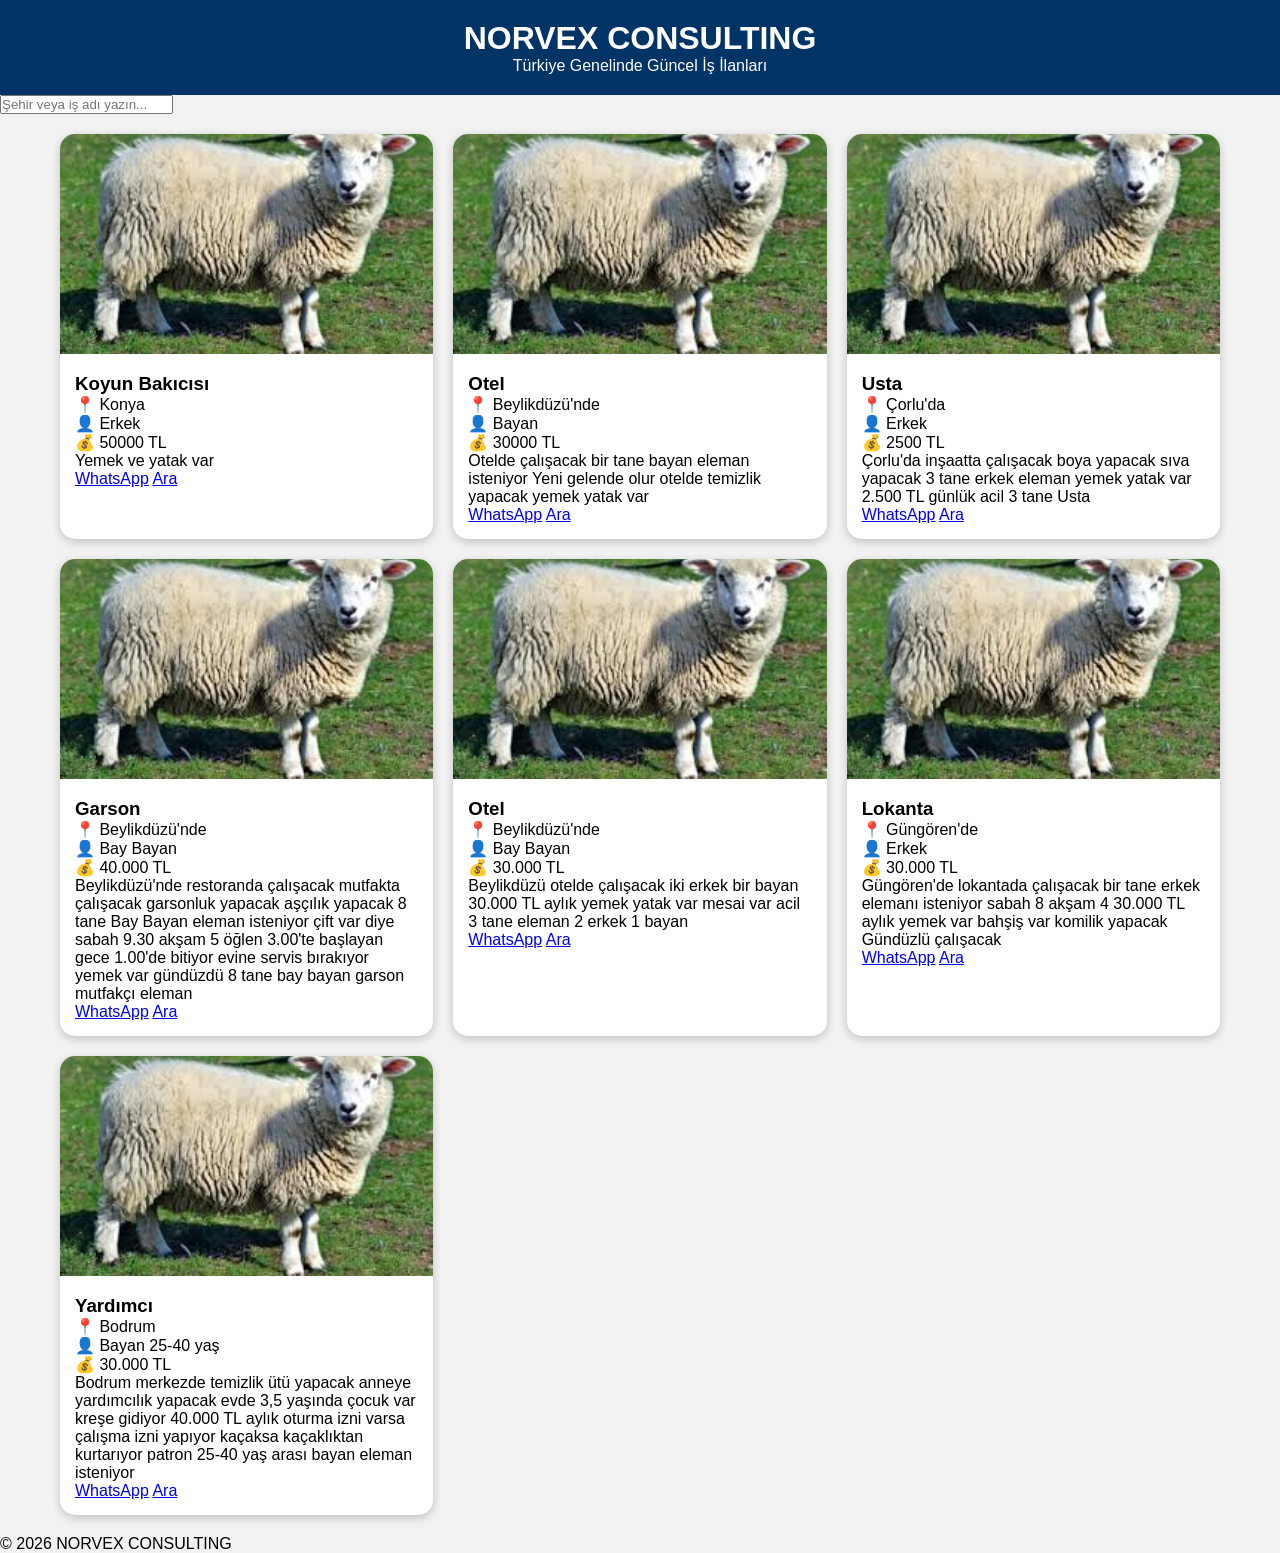
==== index.html @ ffcbeebf "Add files via upload" ====
<!DOCTYPE html>
<html lang="tr">
<head>

<meta charset="UTF-8">
<meta name="viewport" content="width=device-width, initial-scale=1.0">

<title>NORVEX Consulting - İş İlanları</title>

<link rel="stylesheet" href="style.css">
<link rel="icon" href="images/logo.png">

</head>

<body>

<header>
    <h1>NORVEX CONSULTING</h1>
    <p>Türkiye Genelinde Güncel İş İlanları</p>
</header>

<section>
    <input type="text" id="searchInput" placeholder="Şehir veya iş adı yazın...">
</section>

<section>
    <div id="jobs-container"></div>
</section>

<footer>
    <p>© 2026 NORVEX CONSULTING</p>
</footer>

<!-- 🔥 JOB DATA (HERE IS IMPORTANT PART) -->
<script>
const jobs = [
  {
    id: 1,
    title: "Koyun Bakıcısı",
    city: "Konya",
    cinsiyet: "Erkek",
    salary: "50000 TL",
    phone: "05550777172",
    phone2: "05380685304",
    whatsapp: "905550777172",
    description: "Yemek ve yatak var",
    image: "images/koyun.jpg"
  },
  {
    id: 2,
    title: "Otel",
    city: "Beylikdüzü'nde",
    cinsiyet: "Bayan",
    salary: "30000 TL",
    phone: "05550777172",
    phone2: "05380685304",
    whatsapp: "905550777172",
    description: "Otelde çalışacak bir tane bayan eleman isteniyor Yeni gelende olur otelde temizlik yapacak yemek yatak var",
    image: "images/koyun.jpg"
  },
  {
    id: 3,
    title: "Usta",
    city: "Çorlu'da",
    cinsiyet: "Erkek",
    salary: "2500 TL",
    phone: "05550777172",
    phone2: "05380685304",
    whatsapp: "905550777172",
    description: "Çorlu'da inşaatta çalışacak boya yapacak sıva yapacak 3 tane erkek eleman yemek yatak var 2.500 TL günlük acil 3 tane Usta",
    image: "images/koyun.jpg"
  },
  {
    id: 4,
    title: "Garson",
    city: "Beylikdüzü'nde",
    cinsiyet: "Bay Bayan",
    salary: "40.000 TL",
    phone: "05550777172",
    phone2: "05380685304",
    whatsapp: "905550777172",
    description: "Beylikdüzü'nde restoranda çalışacak mutfakta çalışacak garsonluk yapacak aşçılık yapacak 8 tane Bay Bayan eleman isteniyor çift var diye sabah 9.30 akşam 5 öğlen 3.00'te başlayan gece 1.00'de bitiyor evine servis bırakıyor yemek var gündüzdü 8 tane bay bayan garson mutfakçı eleman",
    image: "images/koyun.jpg"
  },
  {
    id: 5,
    title: "Otel",
    city: "Beylikdüzü'nde",
    cinsiyet: "Bay Bayan",
    salary: "30.000 TL",
    phone: "05550777172",
    phone2: "05380685304",
    whatsapp: "905550777172",
    description: "Beylikdüzü otelde çalışacak iki erkek bir bayan 30.000 TL aylık yemek yatak var mesai var acil 3 tane eleman 2 erkek 1 bayan",
    image: "images/koyun.jpg"
  },
  {
    id: 6,
    title: "Lokanta",
    city: "Güngören'de",
    cinsiyet: "Erkek",
    salary: "30.000 TL",
    phone: "05550777172",
    phone2: "05380685304",
    whatsapp: "905550777172",
    description: "Güngören'de lokantada çalışacak bir tane erkek elemanı isteniyor sabah 8 akşam 4   30.000 TL aylık yemek var bahşiş var komilik yapacak Gündüzlü çalışacak",
    image: "images/koyun.jpg"
  },
  {
    id: 7,
    title: "Yardımcı",
    city: "Bodrum",
    cinsiyet: "Bayan 25-40 yaş",
    salary: "30.000 TL",
    phone: "05550777172",
    phone2: "05380685304",
    whatsapp: "905550777172",
    description: "Bodrum merkezde temizlik ütü yapacak anneye yardımcılık yapacak evde 3,5 yaşında çocuk var kreşe gidiyor 40.000 TL aylık oturma izni varsa çalışma izni yapıyor kaçaksa kaçaklıktan kurtarıyor patron 25-40 yaş arası bayan eleman isteniyor",
    image: "images/koyun.jpg"
  }
];
</script>

<script src="script.js"></script>

</body>
</html>
---- style.css ----
*{
margin:0;
padding:0;
box-sizing:border-box;
font-family:Arial, sans-serif;
}

body{
background:#f2f2f2;
}

header{
background:#003366;
color:white;
text-align:center;
padding:20px;
}

header h1{
font-size:32px;
}

.search-box{
padding:15px;
}

.search-box input{
width:100%;
padding:12px;
border-radius:8px;
border:1px solid #ccc;
font-size:16px;
}

#jobs-container{
max-width:1200px;
margin:auto;
display:grid;
grid-template-columns:repeat(auto-fit,minmax(300px,1fr));
gap:20px;
padding:20px;
}

.job-card{
background:white;
border-radius:15px;
overflow:hidden;
box-shadow:0 3px 10px rgba(0,0,0,0.2);
}

.job-card img{
width:100%;
height:220px;
object-fit:cover;
}

.job-content{
padding:15px;
}

.job-title{
font-size:22px;
font-weight:bold;
margin-bottom:10px;
}

.job-info{
margin:8px 0;
}

.salary{
color:green;
font-weight:bold;
font-size:20px;
}

.buttons{
margin-top:15px;
display:flex;
gap:10px;
}

.btn{
flex:1;
text-align:center;
text-decoration:none;
color:white;
padding:10px;
border-radius:8px;
}

.whatsapp{
background:#25D366;
}

.call{
background:#003366;
}

@media(max-width:600px){

header h1{
font-size:24px;
}

.job-card img{
height:180px;
}

}
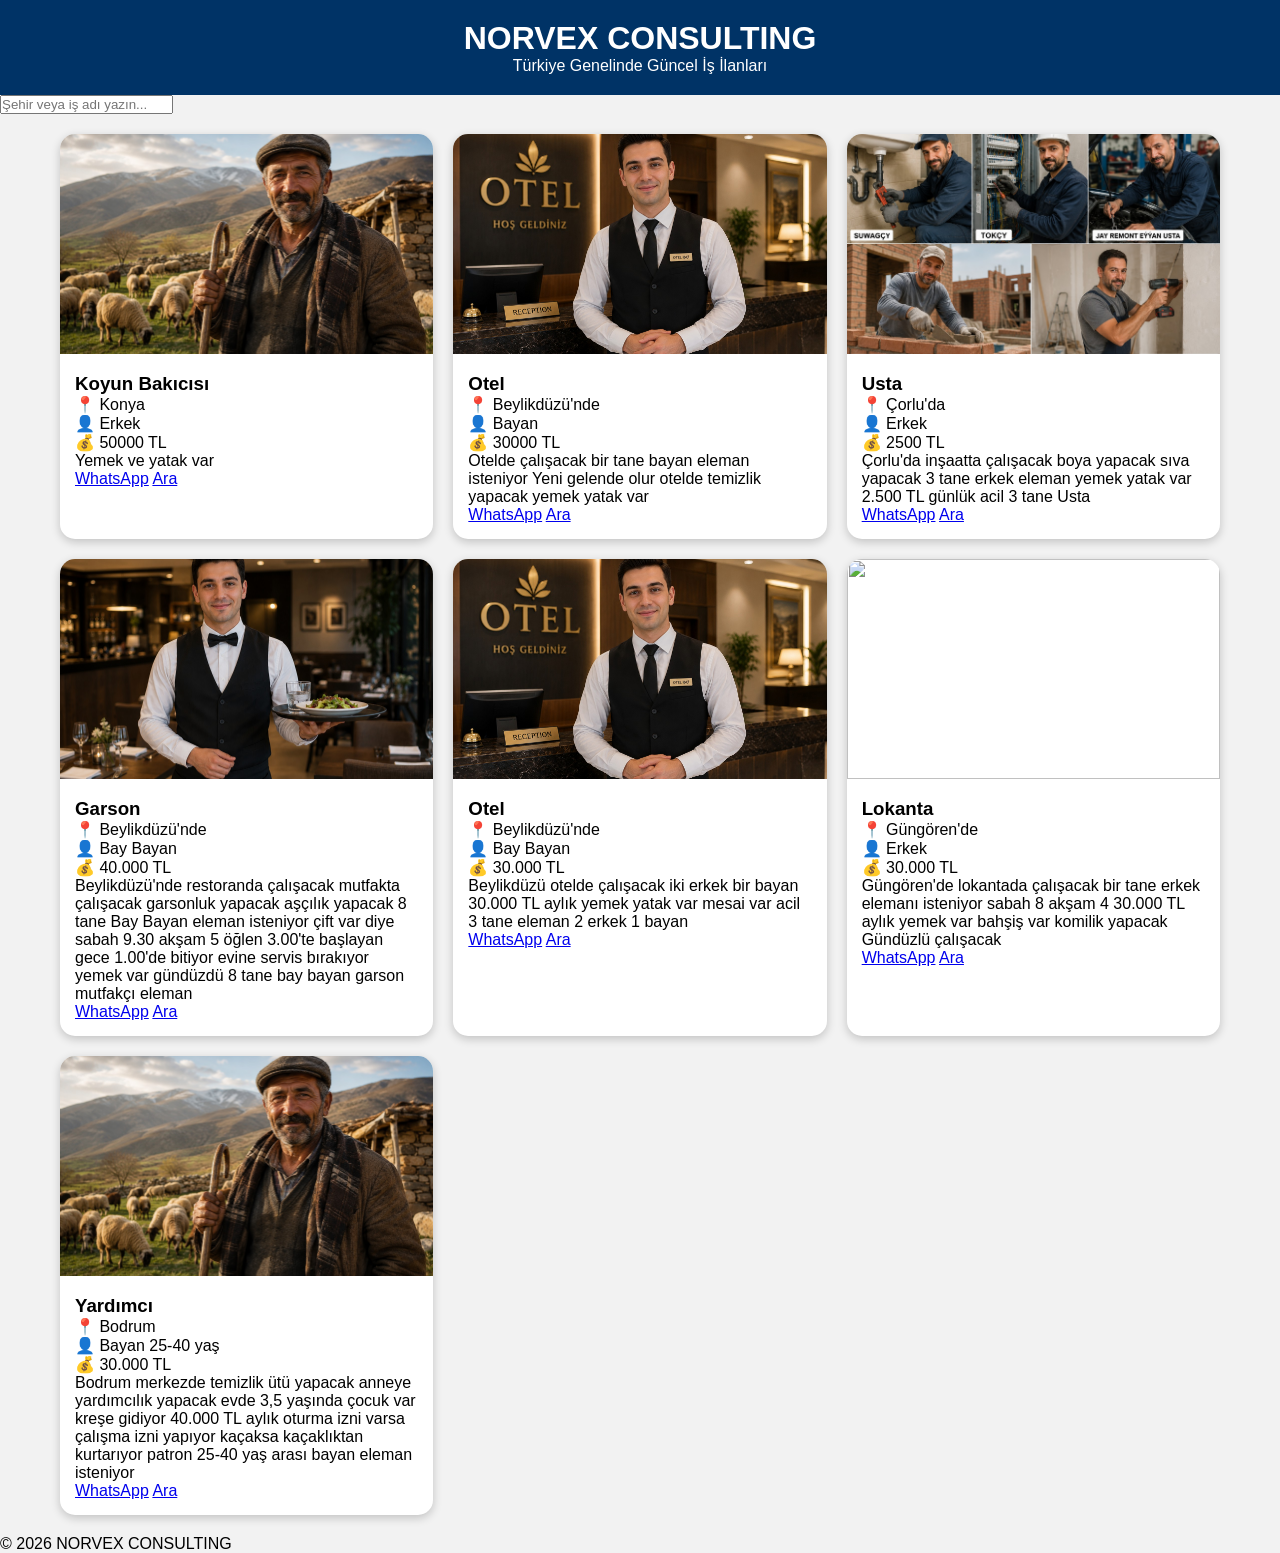
==== commit ab394568: "Update index.html" ====
--- a/index.html
+++ b/index.html
@@ -56,7 +56,7 @@
     phone2: "05380685304",
     whatsapp: "905550777172",
     description: "Otelde çalışacak bir tane bayan eleman isteniyor Yeni gelende olur otelde temizlik yapacak yemek yatak var",
-    image: "images/koyun.jpg"
+    image: "images/otel.jpg"
   },
   {
     id: 3,
@@ -68,7 +68,7 @@
     phone2: "05380685304",
     whatsapp: "905550777172",
     description: "Çorlu'da inşaatta çalışacak boya yapacak sıva yapacak 3 tane erkek eleman yemek yatak var 2.500 TL günlük acil 3 tane Usta",
-    image: "images/koyun.jpg"
+    image: "images/usta.jpg"
   },
   {
     id: 4,
@@ -80,7 +80,7 @@
     phone2: "05380685304",
     whatsapp: "905550777172",
     description: "Beylikdüzü'nde restoranda çalışacak mutfakta çalışacak garsonluk yapacak aşçılık yapacak 8 tane Bay Bayan eleman isteniyor çift var diye sabah 9.30 akşam 5 öğlen 3.00'te başlayan gece 1.00'de bitiyor evine servis bırakıyor yemek var gündüzdü 8 tane bay bayan garson mutfakçı eleman",
-    image: "images/koyun.jpg"
+    image: "images/garson.jpg"
   },
   {
     id: 5,
@@ -92,7 +92,7 @@
     phone2: "05380685304",
     whatsapp: "905550777172",
     description: "Beylikdüzü otelde çalışacak iki erkek bir bayan 30.000 TL aylık yemek yatak var mesai var acil 3 tane eleman 2 erkek 1 bayan",
-    image: "images/koyun.jpg"
+    image: "images/otel.jpg"
   },
   {
     id: 6,
@@ -104,7 +104,7 @@
     phone2: "05380685304",
     whatsapp: "905550777172",
     description: "Güngören'de lokantada çalışacak bir tane erkek elemanı isteniyor sabah 8 akşam 4   30.000 TL aylık yemek var bahşiş var komilik yapacak Gündüzlü çalışacak",
-    image: "images/koyun.jpg"
+    image: "images/lokanta.jpg"
   },
   {
     id: 7,
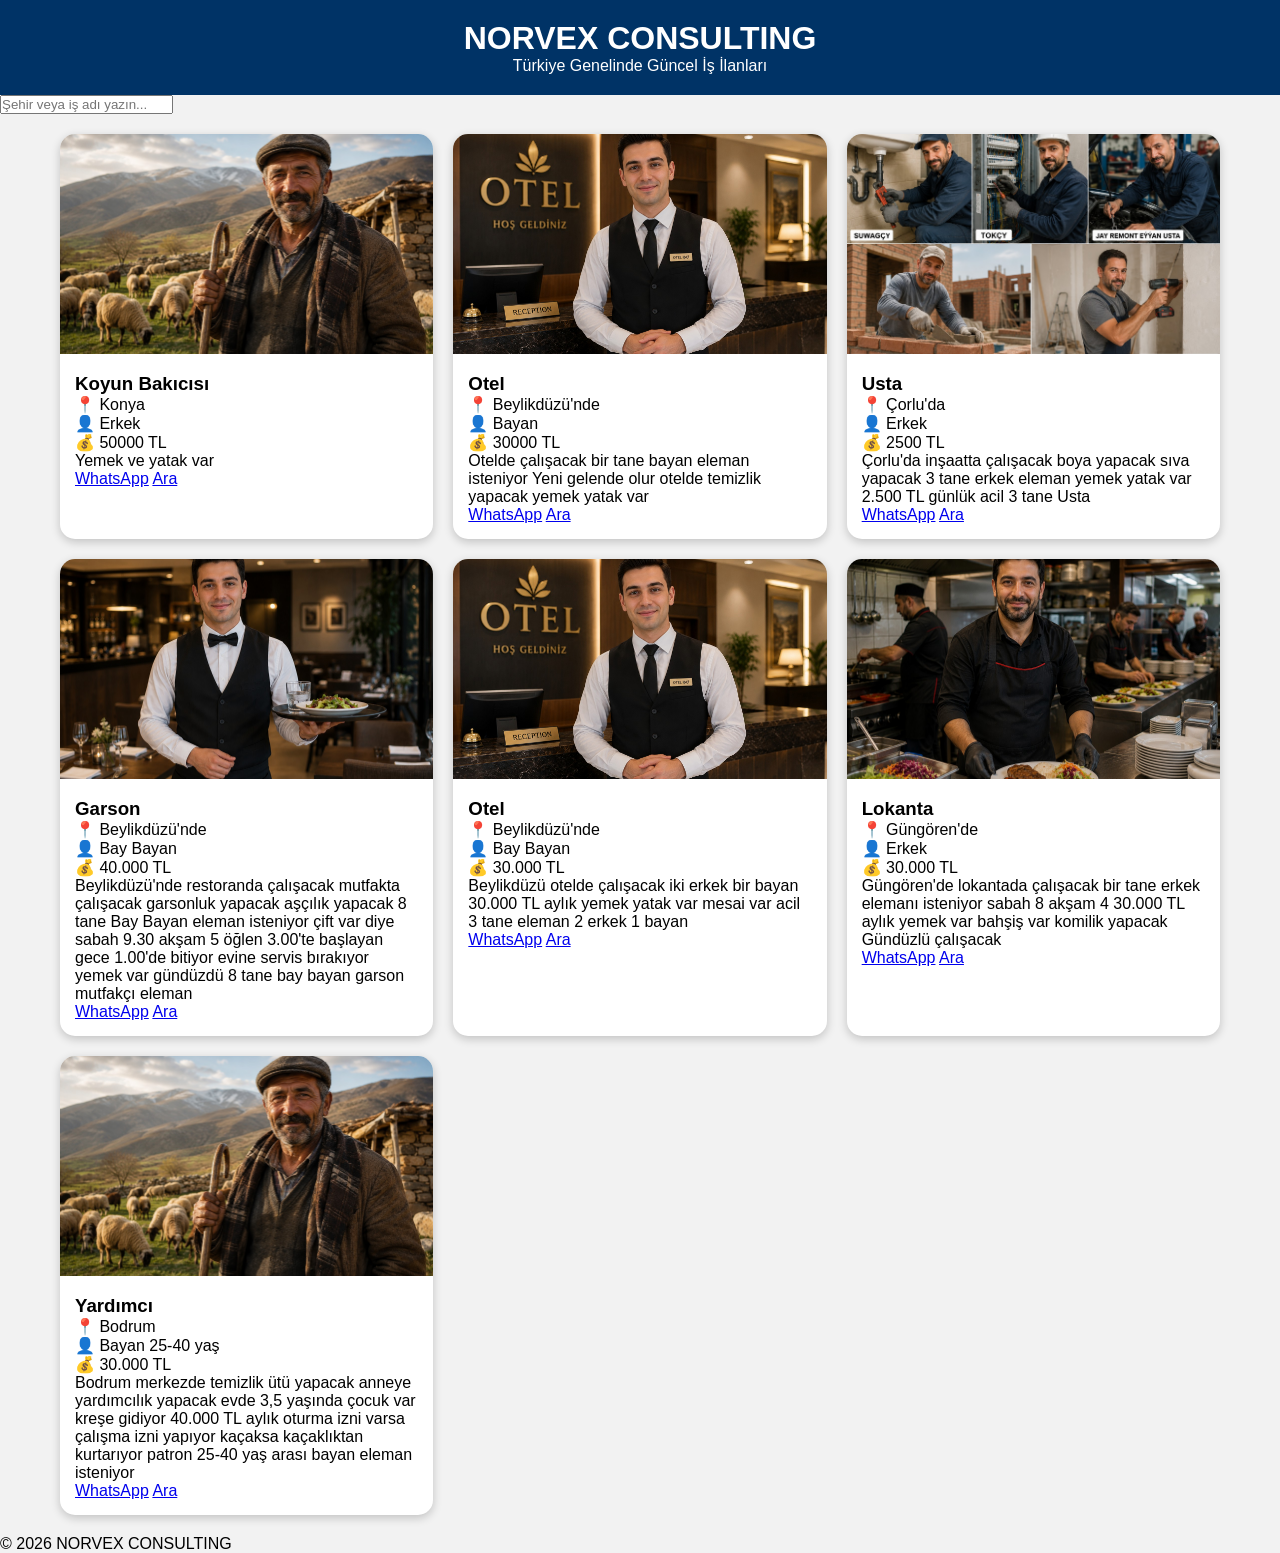
==== commit ccc20a91: "Update index.html" ====
--- a/index.html
+++ b/index.html
@@ -104,7 +104,7 @@
     phone2: "05380685304",
     whatsapp: "905550777172",
     description: "Güngören'de lokantada çalışacak bir tane erkek elemanı isteniyor sabah 8 akşam 4   30.000 TL aylık yemek var bahşiş var komilik yapacak Gündüzlü çalışacak",
-    image: "images/lokanta.jpg"
+    image: "images/Lokanta.jpg"
   },
   {
     id: 7,
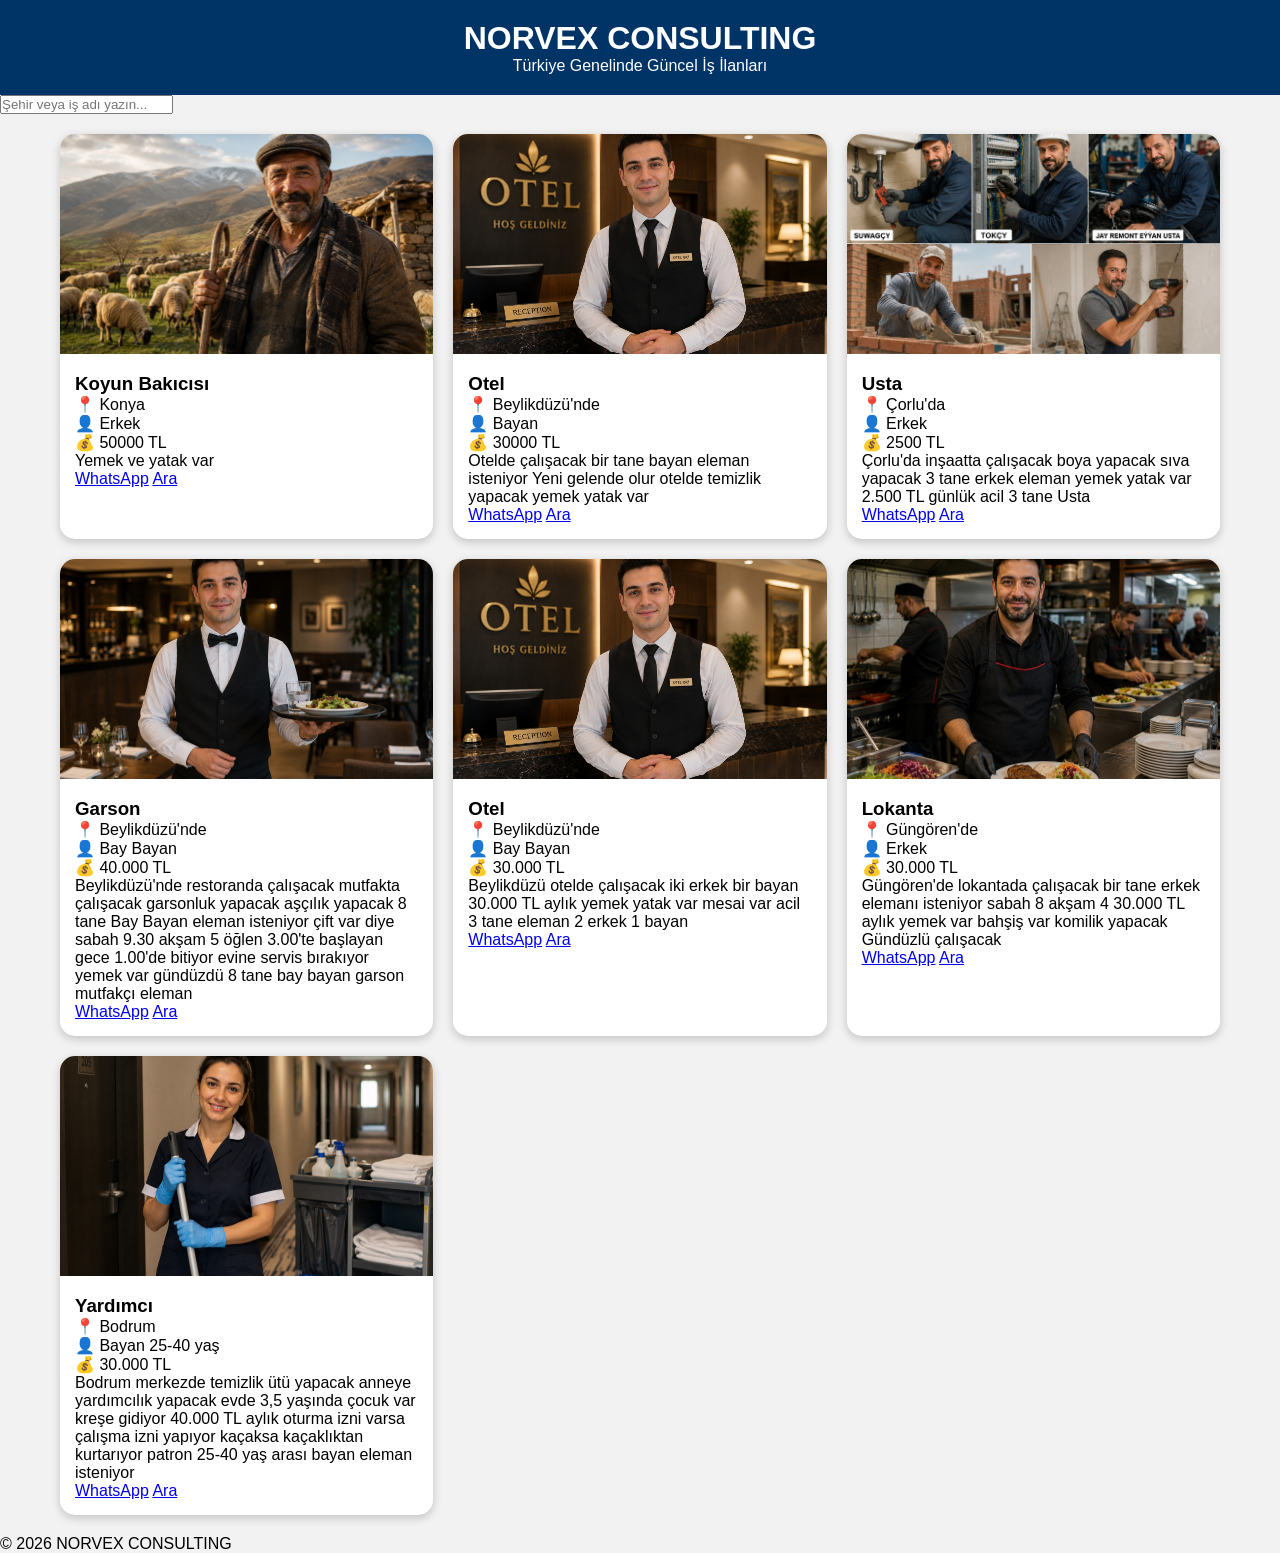
==== commit 726020df: "Update index.html" ====
--- a/index.html
+++ b/index.html
@@ -116,7 +116,7 @@
     phone2: "05380685304",
     whatsapp: "905550777172",
     description: "Bodrum merkezde temizlik ütü yapacak anneye yardımcılık yapacak evde 3,5 yaşında çocuk var kreşe gidiyor 40.000 TL aylık oturma izni varsa çalışma izni yapıyor kaçaksa kaçaklıktan kurtarıyor patron 25-40 yaş arası bayan eleman isteniyor",
-    image: "images/koyun.jpg"
+    image: "images/yardımcı.jpg"
   }
 ];
 </script>
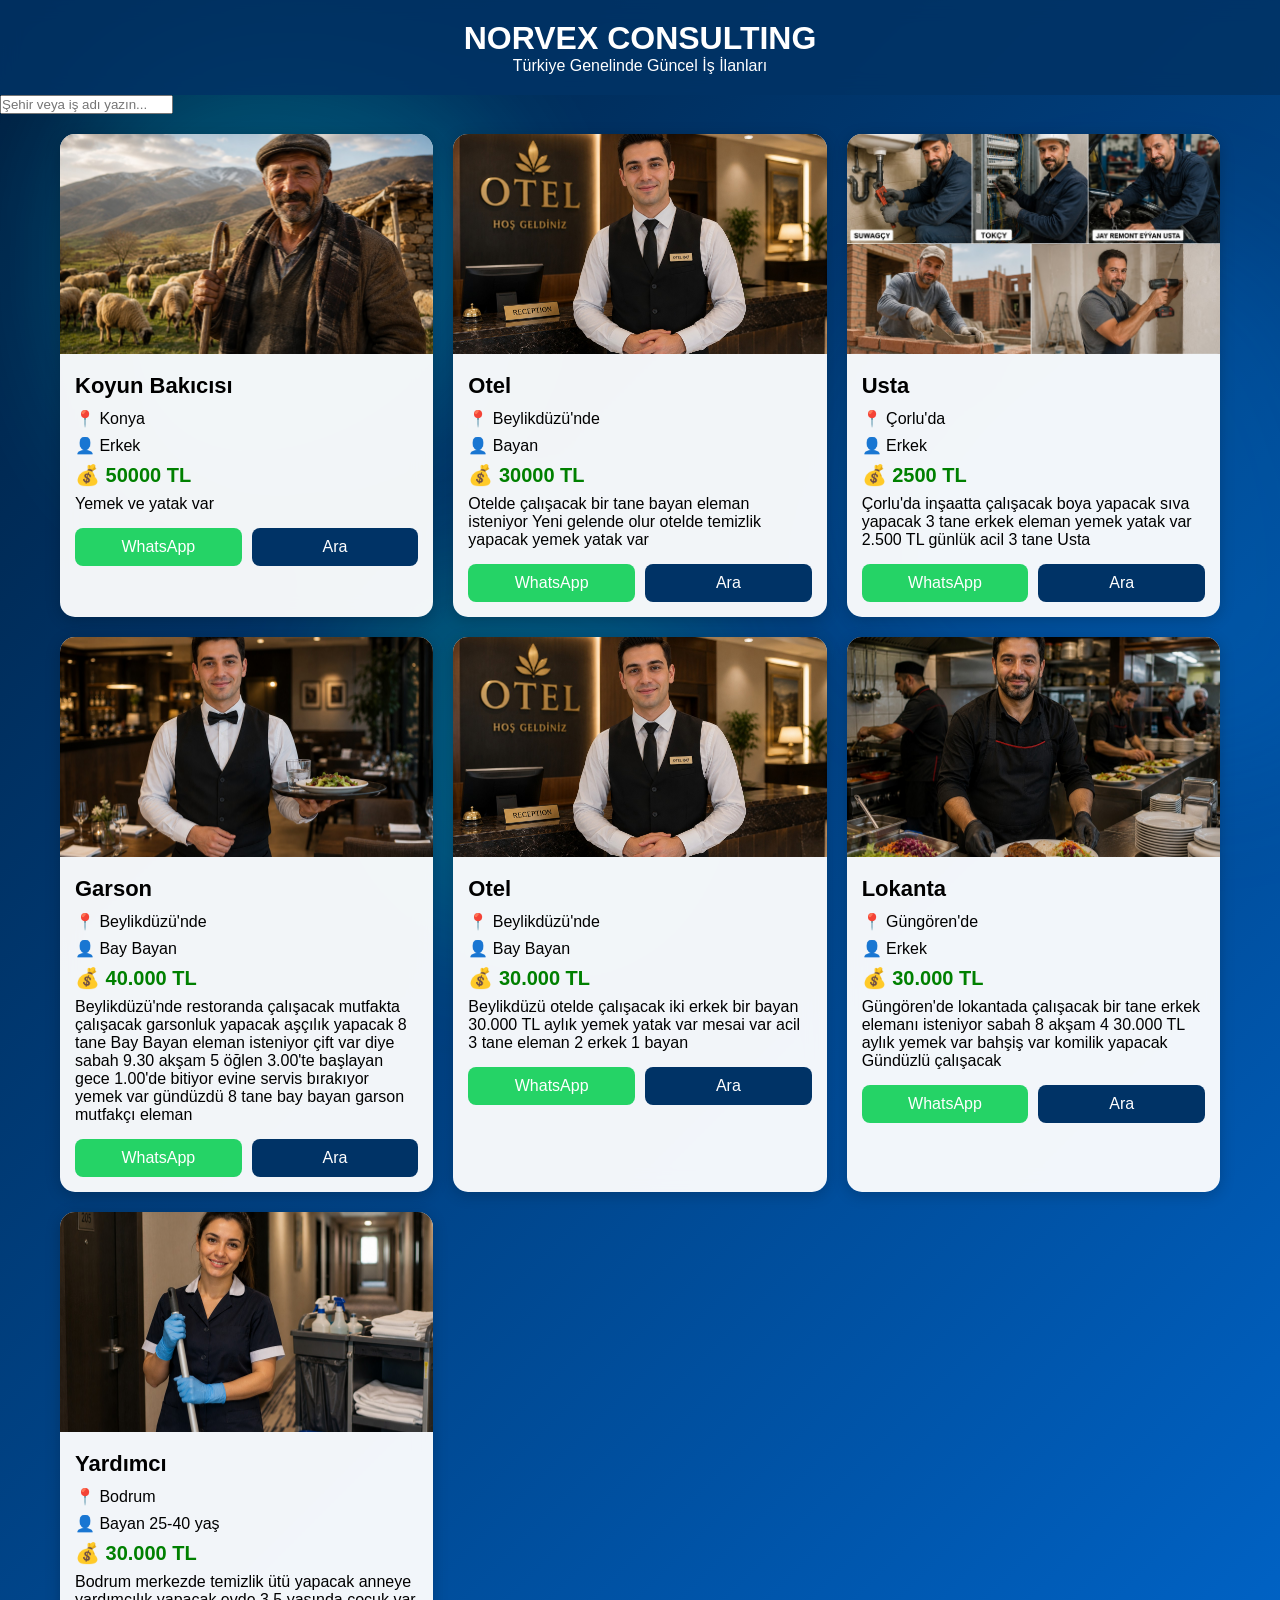
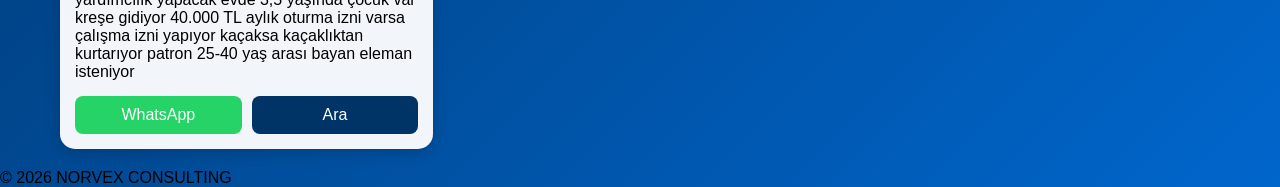
==== commit e68d6bb1: "Update index.html" ====
--- a/index.html
+++ b/index.html
@@ -13,6 +13,11 @@
 </head>
 
 <body>
+
+<!-- Janly fon -->
+<div class="blob blob1"></div>
+<div class="blob blob2"></div>
+<div class="blob blob3"></div>
 
 <header>
     <h1>NORVEX CONSULTING</h1>
--- a/style.css
+++ b/style.css
@@ -2,16 +2,109 @@
 margin:0;
 padding:0;
 box-sizing:border-box;
-font-family:Arial, sans-serif;
+font-family:Arial,sans-serif;
 }
 
 body{
-background:#f2f2f2;
+min-height:100vh;
+overflow-x:hidden;
+background:linear-gradient(
+-45deg,
+#001f3f,
+#003366,
+#00509d,
+#0066cc,
+#001f3f
+);
+background-size:400% 400%;
+animation:livingBackground 15s ease infinite;
+position:relative;
+}
+
+@keyframes livingBackground{
+0%{
+background-position:0% 50%;
+}
+50%{
+background-position:100% 50%;
+}
+100%{
+background-position:0% 50%;
+}
+}
+
+/* Janly organizm görnüşindäki fon elementleri */
+
+.blob{
+position:fixed;
+pointer-events:none;
+z-index:-1;
+filter:blur(60px);
+animation:morph 15s infinite ease-in-out;
+}
+
+.blob1{
+width:450px;
+height:450px;
+top:5%;
+left:5%;
+background:rgba(0,255,255,.18);
+border-radius:40% 60% 70% 30% / 40% 40% 60% 50%;
+}
+
+.blob2{
+width:550px;
+height:550px;
+top:25%;
+right:-100px;
+background:rgba(0,140,255,.15);
+border-radius:60% 40% 30% 70% / 50% 70% 30% 50%;
+animation-duration:20s;
+}
+
+.blob3{
+width:400px;
+height:400px;
+bottom:-50px;
+left:25%;
+background:rgba(0,255,170,.15);
+border-radius:30% 70% 40% 60% / 60% 30% 70% 40%;
+animation-duration:12s;
+}
+
+@keyframes morph{
+
+0%{
+transform:translate(0,0) scale(1) rotate(0deg);
+border-radius:40% 60% 70% 30% / 40% 40% 60% 50%;
+}
+
+25%{
+transform:translate(80px,-50px) scale(1.2) rotate(90deg);
+border-radius:70% 30% 50% 50% / 30% 60% 40% 70%;
+}
+
+50%{
+transform:translate(-50px,100px) scale(.9) rotate(180deg);
+border-radius:30% 70% 40% 60% / 60% 30% 70% 40%;
+}
+
+75%{
+transform:translate(120px,50px) scale(1.1) rotate(270deg);
+border-radius:60% 40% 30% 70% / 50% 70% 30% 50%;
+}
+
+100%{
+transform:translate(0,0) scale(1) rotate(360deg);
+border-radius:40% 60% 70% 30% / 40% 40% 60% 50%;
+}
+
 }
 
 header{
-background:#003366;
-color:white;
+background:rgba(0,51,102,.85);
+backdrop-filter:blur(10px);
+color:#fff;
 text-align:center;
 padding:20px;
 }
@@ -28,8 +121,10 @@
 width:100%;
 padding:12px;
 border-radius:8px;
-border:1px solid #ccc;
+border:none;
 font-size:16px;
+background:rgba(255,255,255,.95);
+outline:none;
 }
 
 #jobs-container{
@@ -42,10 +137,17 @@
 }
 
 .job-card{
-background:white;
+background:rgba(255,255,255,.95);
+backdrop-filter:blur(10px);
 border-radius:15px;
 overflow:hidden;
-box-shadow:0 3px 10px rgba(0,0,0,0.2);
+box-shadow:0 3px 15px rgba(0,0,0,.2);
+transition:.3s;
+}
+
+.job-card:hover{
+transform:translateY(-5px);
+box-shadow:0 10px 25px rgba(0,0,0,.3);
 }
 
 .job-card img{
@@ -87,6 +189,12 @@
 color:white;
 padding:10px;
 border-radius:8px;
+transition:.3s;
+}
+
+.btn:hover{
+opacity:.9;
+transform:scale(1.03);
 }
 
 .whatsapp{
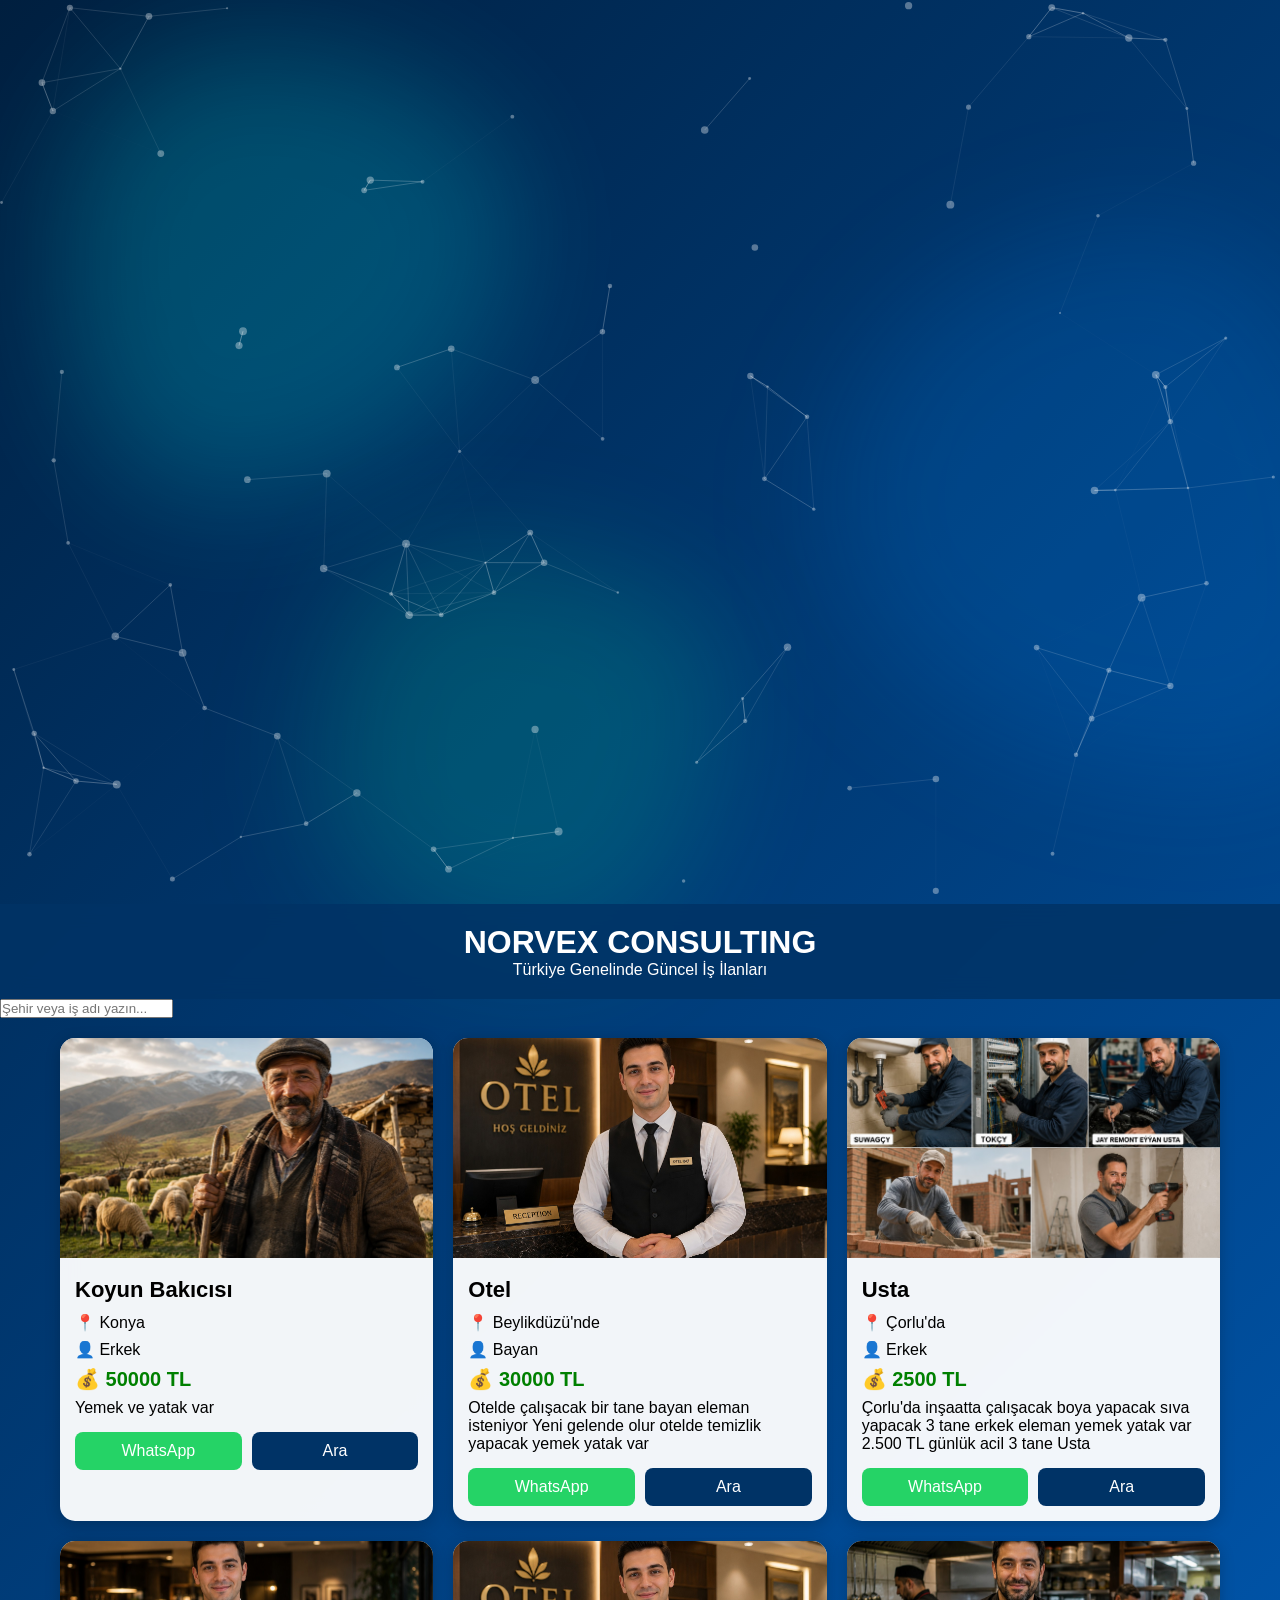
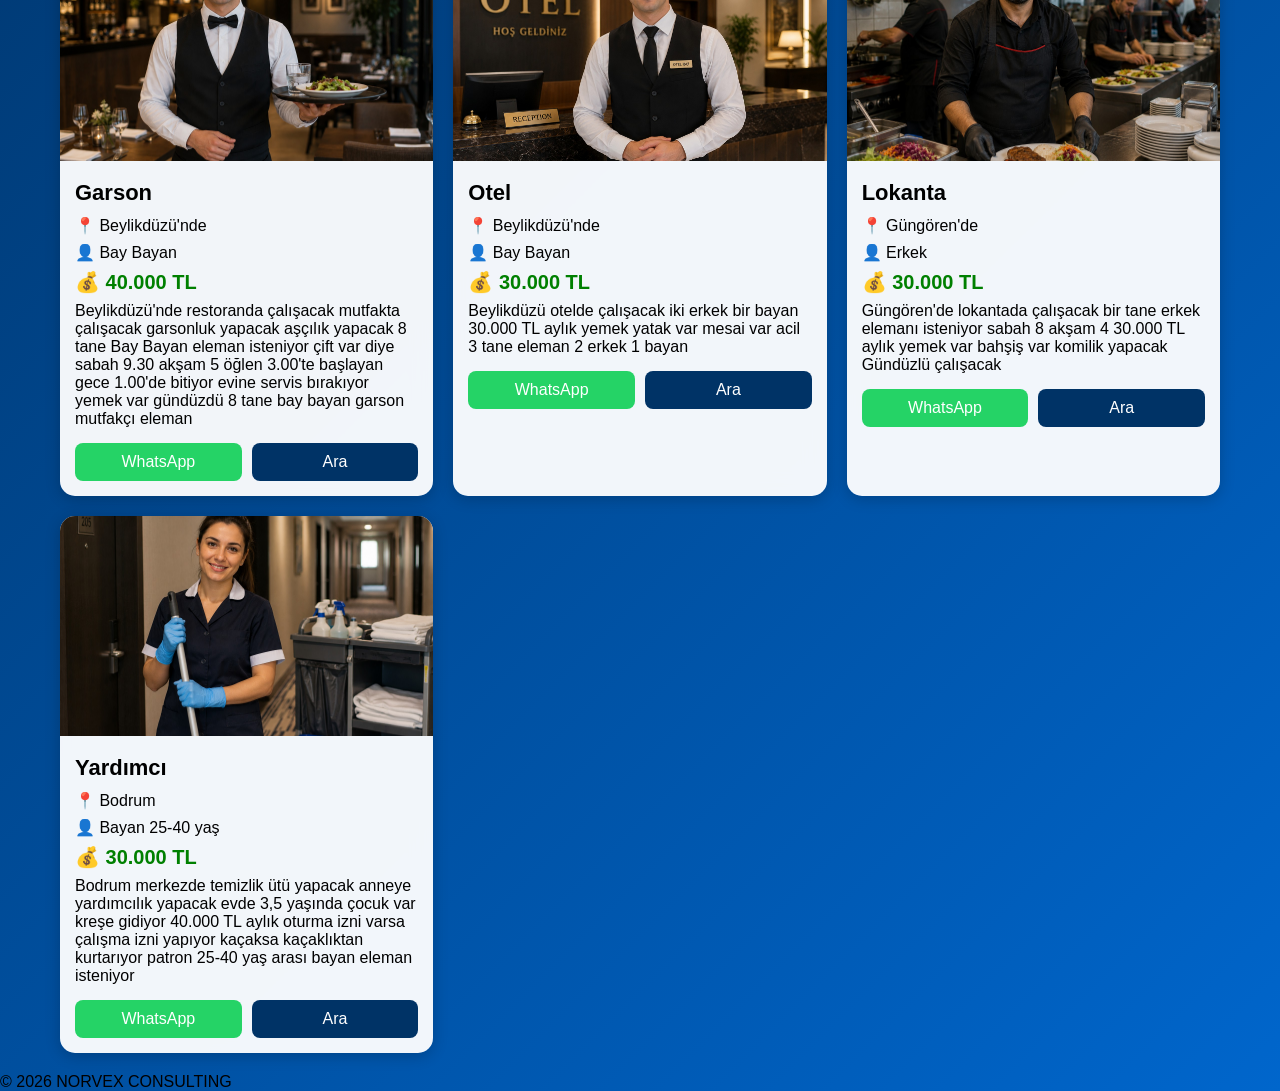
==== commit 7925bd0d: "Update index.html" ====
--- a/index.html
+++ b/index.html
@@ -14,7 +14,8 @@
 
 <body>
 
-<!-- Janly fon -->
+<canvas id="bgCanvas"></canvas>
+
 <div class="blob blob1"></div>
 <div class="blob blob2"></div>
 <div class="blob blob3"></div>
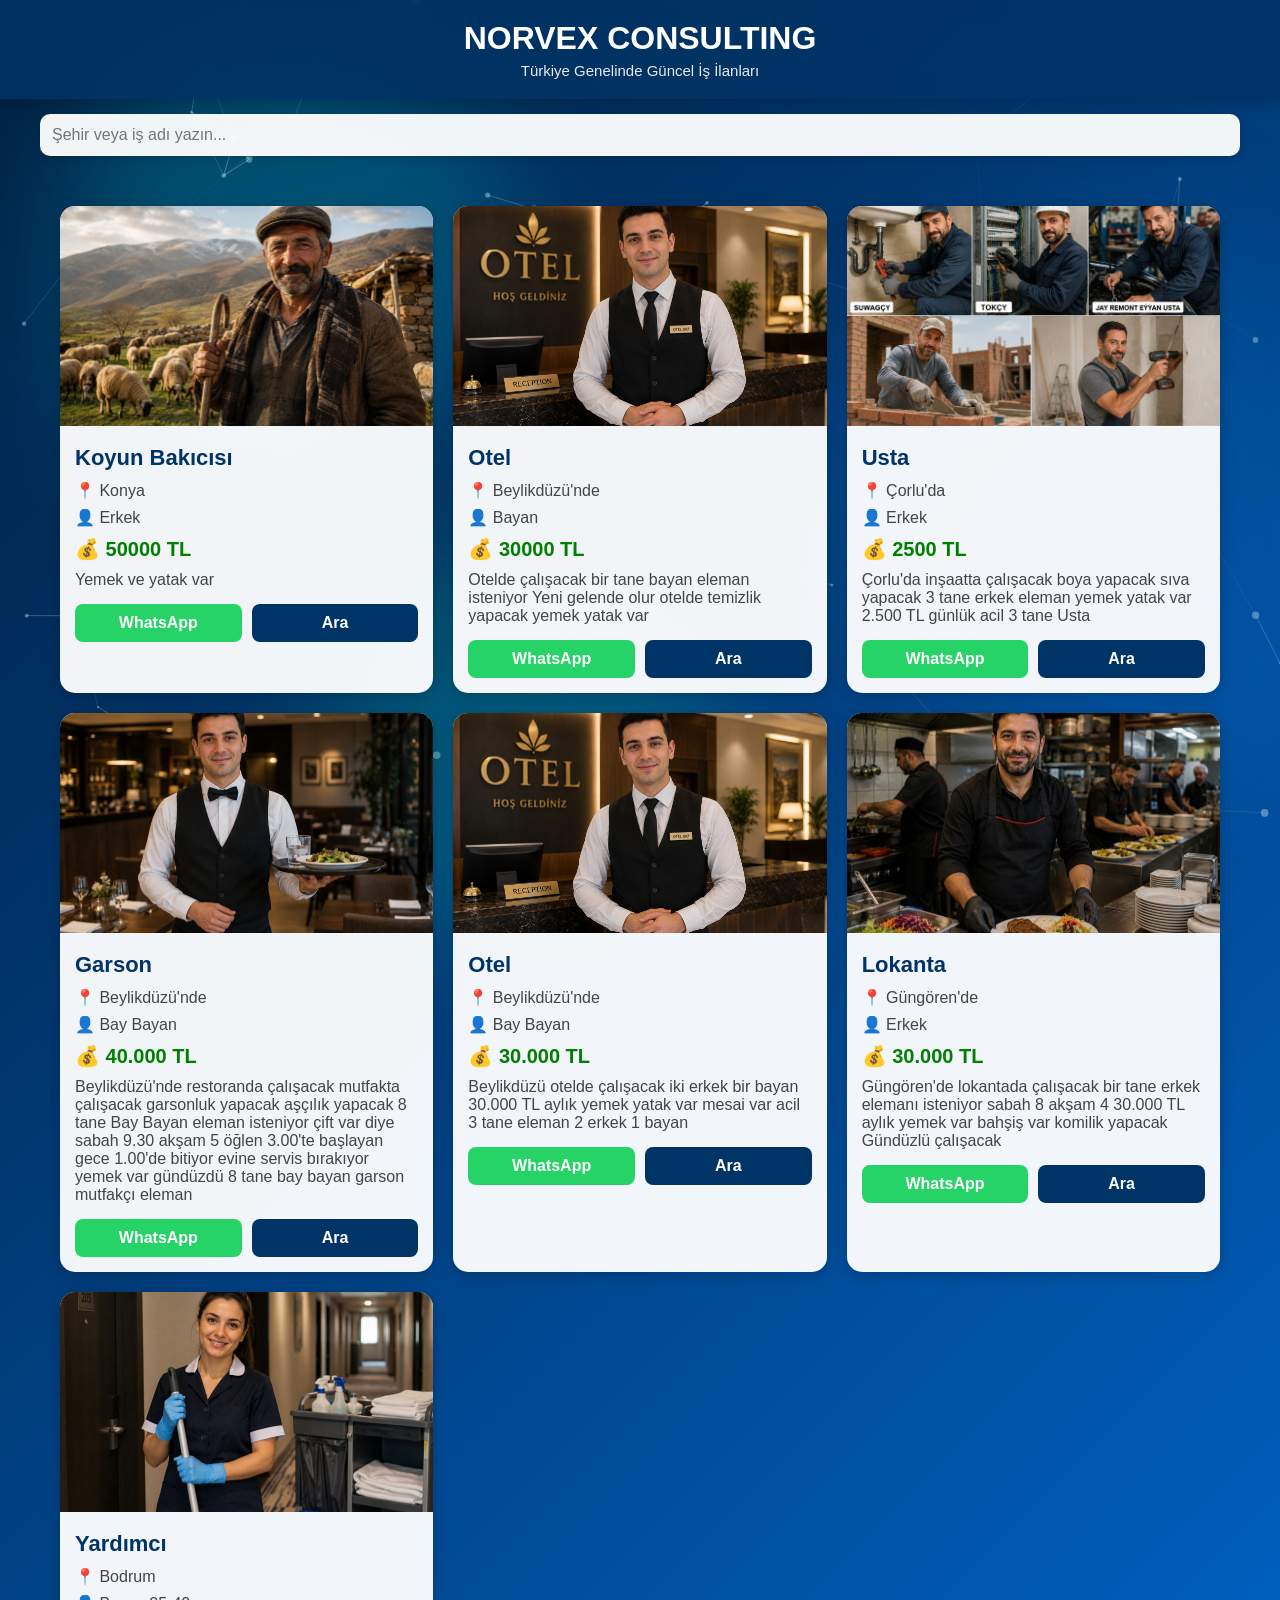
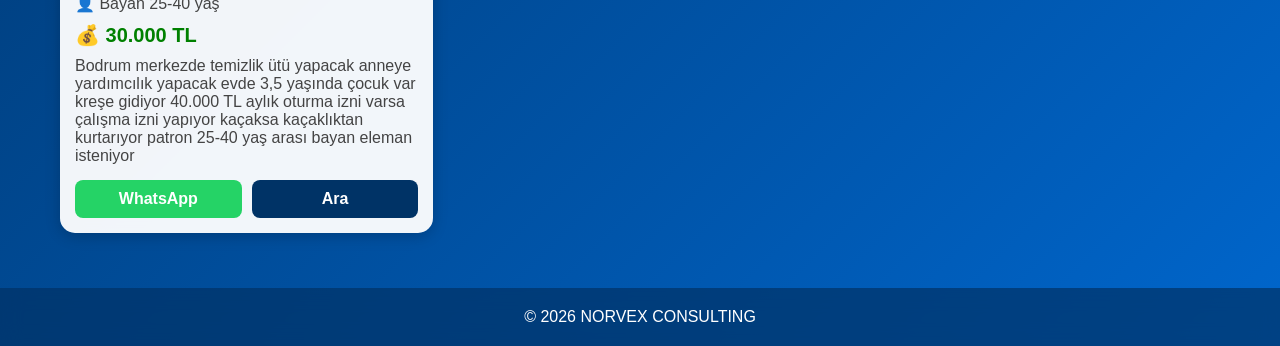
==== commit ae92e9f1: "Update index.html" ====
--- a/index.html
+++ b/index.html
@@ -46,9 +46,9 @@
     city: "Konya",
     cinsiyet: "Erkek",
     salary: "50000 TL",
-    phone: "05550777172",
-    phone2: "05380685304",
-    whatsapp: "905550777172",
+    phone: "05050988128",
+    phone2: "05550777172",
+    whatsapp: "905050988128",
     description: "Yemek ve yatak var",
     image: "images/koyun.jpg"
   },
@@ -58,9 +58,9 @@
     city: "Beylikdüzü'nde",
     cinsiyet: "Bayan",
     salary: "30000 TL",
-    phone: "05550777172",
-    phone2: "05380685304",
-    whatsapp: "905550777172",
+    phone: "05050988128",
+    phone2: "05550777172",
+    whatsapp: "905050988128",
     description: "Otelde çalışacak bir tane bayan eleman isteniyor Yeni gelende olur otelde temizlik yapacak yemek yatak var",
     image: "images/otel.jpg"
   },
@@ -70,9 +70,9 @@
     city: "Çorlu'da",
     cinsiyet: "Erkek",
     salary: "2500 TL",
-    phone: "05550777172",
-    phone2: "05380685304",
-    whatsapp: "905550777172",
+    phone: "05050988128",
+    phone2: "05550777172",
+    whatsapp: "905050988128",
     description: "Çorlu'da inşaatta çalışacak boya yapacak sıva yapacak 3 tane erkek eleman yemek yatak var 2.500 TL günlük acil 3 tane Usta",
     image: "images/usta.jpg"
   },
@@ -82,9 +82,9 @@
     city: "Beylikdüzü'nde",
     cinsiyet: "Bay Bayan",
     salary: "40.000 TL",
-    phone: "05550777172",
-    phone2: "05380685304",
-    whatsapp: "905550777172",
+    phone: "05050988128",
+    phone2: "05550777172",
+    whatsapp: "905050988128",
     description: "Beylikdüzü'nde restoranda çalışacak mutfakta çalışacak garsonluk yapacak aşçılık yapacak 8 tane Bay Bayan eleman isteniyor çift var diye sabah 9.30 akşam 5 öğlen 3.00'te başlayan gece 1.00'de bitiyor evine servis bırakıyor yemek var gündüzdü 8 tane bay bayan garson mutfakçı eleman",
     image: "images/garson.jpg"
   },
@@ -94,9 +94,9 @@
     city: "Beylikdüzü'nde",
     cinsiyet: "Bay Bayan",
     salary: "30.000 TL",
-    phone: "05550777172",
-    phone2: "05380685304",
-    whatsapp: "905550777172",
+    phone: "05050988128",
+    phone2: "05550777172",
+    whatsapp: "905050988128",
     description: "Beylikdüzü otelde çalışacak iki erkek bir bayan 30.000 TL aylık yemek yatak var mesai var acil 3 tane eleman 2 erkek 1 bayan",
     image: "images/otel.jpg"
   },
@@ -106,9 +106,9 @@
     city: "Güngören'de",
     cinsiyet: "Erkek",
     salary: "30.000 TL",
-    phone: "05550777172",
-    phone2: "05380685304",
-    whatsapp: "905550777172",
+    phone: "05050988128",
+    phone2: "05550777172",
+    whatsapp: "905050988128",
     description: "Güngören'de lokantada çalışacak bir tane erkek elemanı isteniyor sabah 8 akşam 4   30.000 TL aylık yemek var bahşiş var komilik yapacak Gündüzlü çalışacak",
     image: "images/Lokanta.jpg"
   },
@@ -118,9 +118,9 @@
     city: "Bodrum",
     cinsiyet: "Bayan 25-40 yaş",
     salary: "30.000 TL",
-    phone: "05550777172",
-    phone2: "05380685304",
-    whatsapp: "905550777172",
+    phone: "05050988128",
+    phone2: "05550777172",
+    whatsapp: "905050988128",
     description: "Bodrum merkezde temizlik ütü yapacak anneye yardımcılık yapacak evde 3,5 yaşında çocuk var kreşe gidiyor 40.000 TL aylık oturma izni varsa çalışma izni yapıyor kaçaksa kaçaklıktan kurtarıyor patron 25-40 yaş arası bayan eleman isteniyor",
     image: "images/yardımcı.jpg"
   }
--- a/style.css
+++ b/style.css
@@ -33,12 +33,22 @@
 }
 }
 
-/* Janly organizm görnüşindäki fon elementleri */
-
+/* Canvas fon */
+#bgCanvas{
+position:fixed;
+top:0;
+left:0;
+width:100vw;
+height:100vh;
+pointer-events:none;
+z-index:0;
+}
+
+/* Janly organizm şekilleri */
 .blob{
 position:fixed;
 pointer-events:none;
-z-index:-1;
+z-index:0;
 filter:blur(60px);
 animation:morph 15s infinite ease-in-out;
 }
@@ -101,30 +111,51 @@
 
 }
 
+/* Mazmun fondan ýokarda */
+header,
+section,
+footer,
+#jobs-container,
+.job-card{
+position:relative;
+z-index:1;
+}
+
 header{
 background:rgba(0,51,102,.85);
 backdrop-filter:blur(10px);
 color:#fff;
 text-align:center;
 padding:20px;
+box-shadow:0 4px 15px rgba(0,0,0,.2);
 }
 
 header h1{
 font-size:32px;
-}
-
-.search-box{
+margin-bottom:5px;
+}
+
+header p{
+font-size:15px;
+opacity:.9;
+}
+
+section{
 padding:15px;
 }
 
-.search-box input{
+#searchInput{
 width:100%;
+max-width:1200px;
+display:block;
+margin:auto;
 padding:12px;
-border-radius:8px;
+border-radius:10px;
 border:none;
 font-size:16px;
+outline:none;
 background:rgba(255,255,255,.95);
-outline:none;
+box-shadow:0 2px 10px rgba(0,0,0,.15);
 }
 
 #jobs-container{
@@ -164,16 +195,19 @@
 font-size:22px;
 font-weight:bold;
 margin-bottom:10px;
+color:#003366;
 }
 
 .job-info{
 margin:8px 0;
+color:#444;
 }
 
 .salary{
 color:green;
 font-weight:bold;
 font-size:20px;
+margin:10px 0;
 }
 
 .buttons{
@@ -190,6 +224,7 @@
 padding:10px;
 border-radius:8px;
 transition:.3s;
+font-weight:bold;
 }
 
 .btn:hover{
@@ -205,6 +240,15 @@
 background:#003366;
 }
 
+footer{
+text-align:center;
+padding:20px;
+color:white;
+background:rgba(0,51,102,.7);
+backdrop-filter:blur(10px);
+margin-top:20px;
+}
+
 @media(max-width:600px){
 
 header h1{
@@ -215,4 +259,12 @@
 height:180px;
 }
 
-}
+.job-title{
+font-size:20px;
+}
+
+.salary{
+font-size:18px;
+}
+
+}
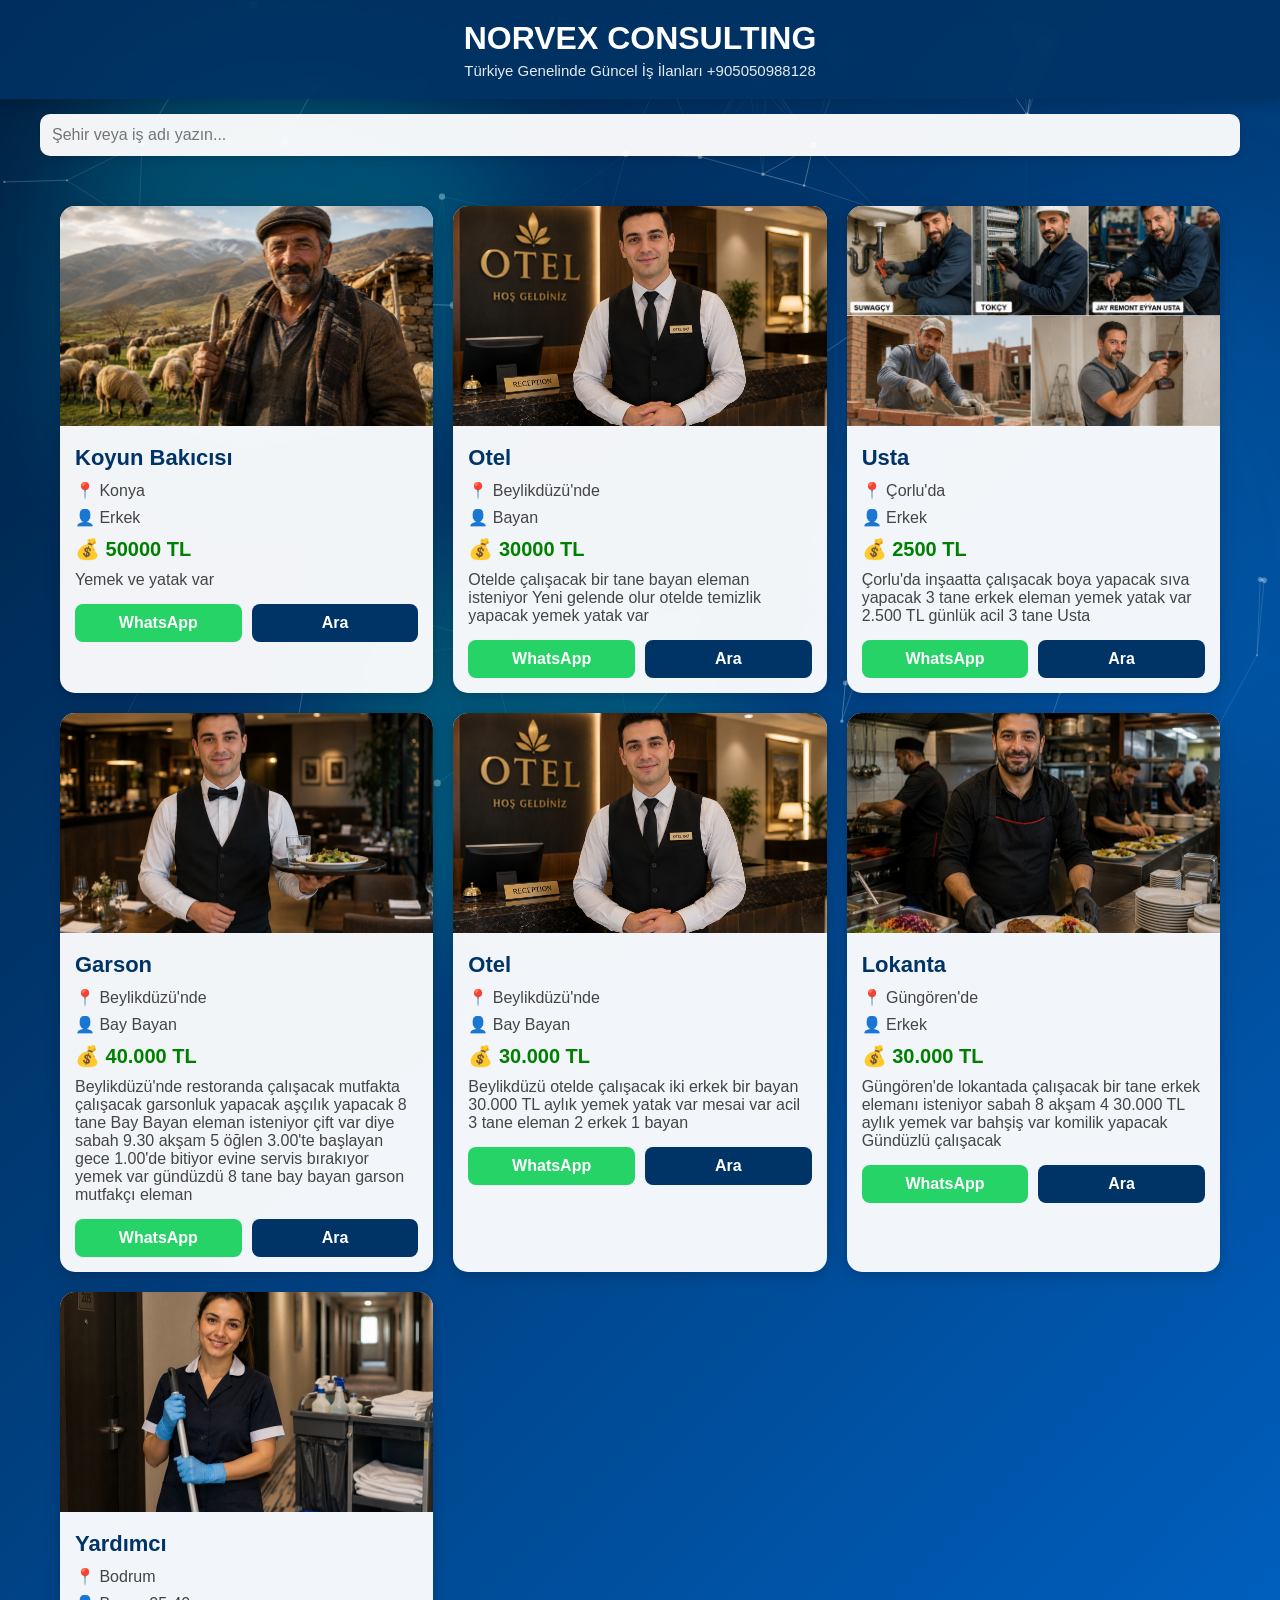
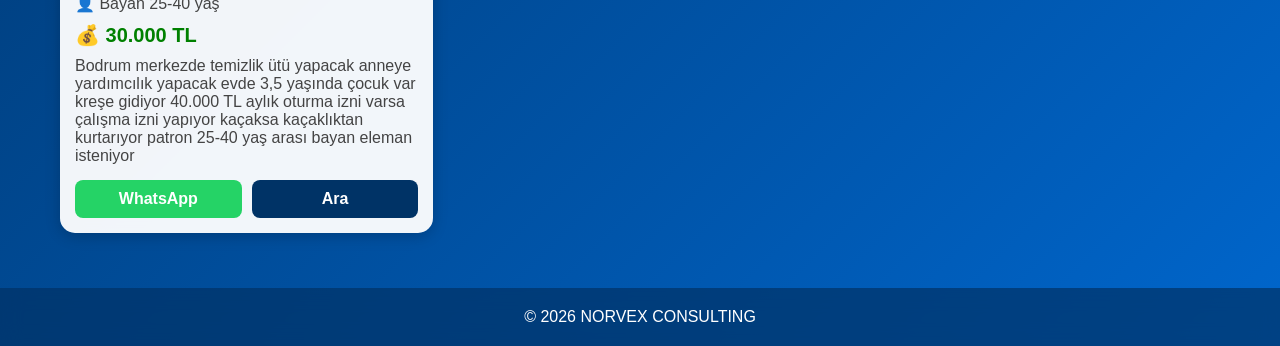
==== commit 0a03f265: "Update index.html" ====
--- a/index.html
+++ b/index.html
@@ -22,7 +22,7 @@
 
 <header>
     <h1>NORVEX CONSULTING</h1>
-    <p>Türkiye Genelinde Güncel İş İlanları</p>
+    <p>Türkiye Genelinde Güncel İş İlanları  +905050988128</p>
 </header>
 
 <section>
